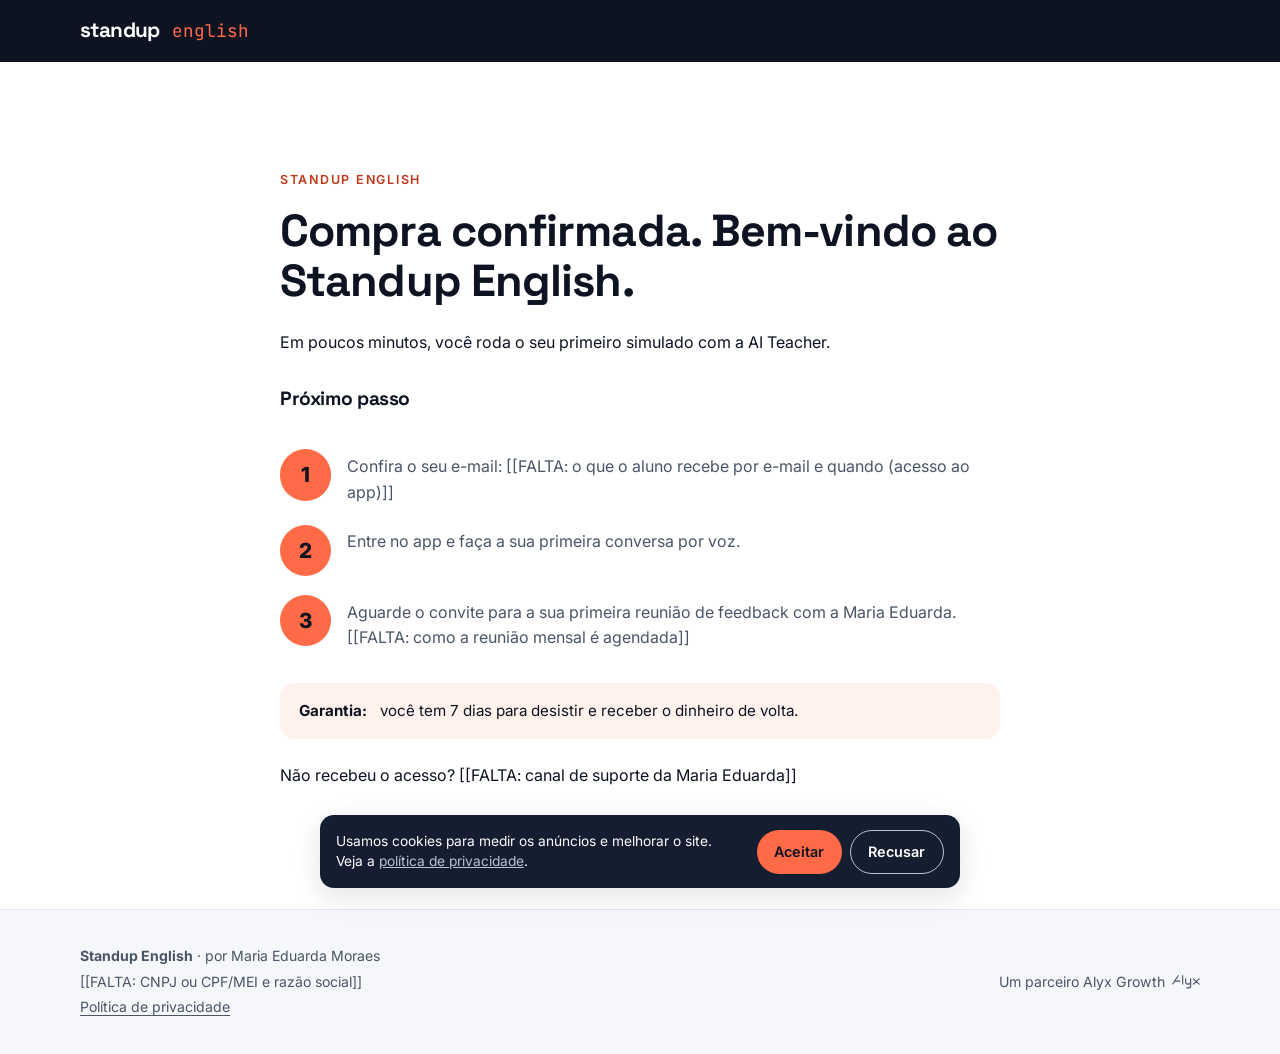
==== obrigado.html @ 144a67e0 "Standup English: prévia da página de vendas" ====
<!DOCTYPE html>
<html lang="pt-BR">
<head><meta name="robots" content="noindex,nofollow">
<meta charset="utf-8">
<meta name="viewport" content="width=device-width,initial-scale=1">
<title>Compra confirmada | Standup English</title>
<meta name="description" content="Obrigado por comprar o Standup English, o programa de inglês para tech da Maria Eduarda Moraes. Veja aqui o próximo passo para começar a falar inglês hoje mesmo.">
<link rel="canonical" href="https://standupenglish.com.br/obrigado.html">
<meta name="robots" content="noindex,follow">
<meta property="og:type" content="website">
<meta property="og:locale" content="pt_BR">
<meta property="og:site_name" content="Standup English">
<meta property="og:title" content="Compra confirmada | Standup English">
<meta property="og:description" content="Obrigado por comprar o Standup English, o programa de inglês para tech da Maria Eduarda Moraes. Veja aqui o próximo passo para começar a falar inglês hoje mesmo.">
<meta property="og:url" content="https://standupenglish.com.br/obrigado.html">
<meta property="og:image" content="https://standupenglish.com.br/img/og.jpg">
<meta property="og:image:width" content="1200">
<meta property="og:image:height" content="630">
<meta property="og:image:alt" content="Standup English, programa de inglês para tech da Maria Eduarda Moraes.">
<meta name="twitter:card" content="summary_large_image">
<meta name="twitter:title" content="Compra confirmada | Standup English">
<meta name="twitter:description" content="Obrigado por comprar o Standup English, o programa de inglês para tech da Maria Eduarda Moraes. Veja aqui o próximo passo para começar a falar inglês hoje mesmo.">
<meta name="twitter:image" content="https://standupenglish.com.br/img/og.jpg">
<link rel="preconnect" href="https://fonts.googleapis.com">
<link rel="preconnect" href="https://fonts.gstatic.com" crossorigin>
<link rel="stylesheet" href="https://fonts.googleapis.com/css2?family=Space+Grotesk:wght@500;700&family=Inter:wght@400;600&family=JetBrains+Mono:wght@500&display=swap">
<!-- RASTREAMENTO
Pixel do Meta (comentado). Para ativar: troque [[FALTA: ID do pixel]] pelo ID e remova este comentario.
Roda so depois do consentimento (site.js chama gbPixel). Eventos: PageView, InitiateCheckout (clique em Comprar), Contact (WhatsApp), Purchase (obrigado.html).
<script>
function gbPixel(){
!function(f,b,e,v,n,t,s){if(f.fbq)return;n=f.fbq=function(){n.callMethod?n.callMethod.apply(n,arguments):n.queue.push(arguments)};if(!f._fbq)f._fbq=n;n.push=n;n.loaded=!0;n.version='2.0';n.queue=[];t=b.createElement(e);t.async=!0;t.src=v;s=b.getElementsByTagName(e)[0];s.parentNode.insertBefore(t,s)}(window,document,'script','https://connect.facebook.net/en_US/fbevents.js');
fbq('init','[[FALTA: ID do pixel]]');fbq('track','PageView');
}
</script>
-->
<link rel="icon" href="img/icone.svg" type="image/svg+xml">
<link rel="stylesheet" href="tokens.css">
<link rel="stylesheet" href="styles.css">
<link rel="stylesheet" href="standup.css">
</head>
<body data-pagina="obrigado">
<header class="topo">
<div class="wrap">
<a href="index.html" aria-label="Standup English, início"><span class="logo-se"><b>standup</b><i>english</i></span></a>

</div>
</header>
<main>
<section class="sobre-clara">
<div class="wrap texto">
<span class="eyebrow">Standup English</span>
<h1>Compra confirmada. Bem-vindo ao Standup English.</h1>
<p>Em poucos minutos, você roda o seu primeiro simulado com a AI Teacher.</p>
<h2>Próximo passo</h2>
<ol class="passos">
<li><div><p>Confira o seu e-mail: [[FALTA: o que o aluno recebe por e-mail e quando (acesso ao app)]]</p></div></li>
<li><div><p>Entre no app e faça a sua primeira conversa por voz.</p></div></li>
<li><div><p>Aguarde o convite para a sua primeira reunião de feedback com a Maria Eduarda. [[FALTA: como a reunião mensal é agendada]]</p></div></li>
</ol>
<p class="garantia" style="margin-top:2rem"><strong>Garantia:</strong> você tem 7 dias para desistir e receber o dinheiro de volta.</p>
<p style="margin-top:1.5rem">Não recebeu o acesso? [[FALTA: canal de suporte da Maria Eduarda]]</p>
</div>
</section>
</main>
<footer class="rodape">
<div class="wrap">
<div>
<p><strong>Standup English</strong> · por Maria Eduarda Moraes</p>
<p>[[FALTA: CNPJ ou CPF/MEI e razão social]]</p>
<p><a href="privacidade.html">Política de privacidade</a></p>
</div>
<span class="assinatura-alyx" style="display:inline-flex;align-items:center;gap:.45em;color:var(--cor-texto-suave);white-space:nowrap;font-size:.88rem">Um parceiro Alyx Growth <svg viewBox="0 0 580 285" fill="none" stroke="currentColor" stroke-width="23" stroke-linecap="round" stroke-linejoin="round" role="img" aria-label="Alyx" style="height:1.15em;width:auto"><path d="M14 183 126 14M52 126h108M217 14v171M278 80v55a50.5 50.5 0 0 0 101 0V80M379 135v87a40 40 0 0 1-40 40h-38M436 80l118 105M554 80 436 185"/></svg></span>
</div>
</footer>
<script src="site.js" defer></script>
</body>
</html>
---- tokens.css ----
/* Identidade Standup English (PROPOSTA, Pedro valida) · produto da Maria Eduarda Moraes · 2026-10-21 */
:root{
  --cor-primaria:#0D1321; --cor-destaque:#FF6B47; --cor-texto:#0D1321; --cor-texto-suave:#4A5568;
  --cor-fundo:#FFFFFF; --cor-fundo-alt:#F5F7FA; --cor-escura:#151D30; --cor-sobre-escura:#FFFFFF; --cor-linha:#E2E6EE;
  --cor-whatsapp:#25D366;
  /* apoio */
  --cor-acento:#2EC4B6;
  /* nomes herdados do modelo de site (mesma função, outra cor) */
  --cor-lavanda:#B9C3D6; --cor-azul-medio:#2A3550;
  --cor-destaque-texto:#C2381A; --cor-fundo-dourado:#FFF1EC;
  --fonte-titulo:"Space Grotesk", system-ui, sans-serif; --fonte-texto:"Inter", system-ui, sans-serif; --fonte-mono:"JetBrains Mono", ui-monospace, monospace;
  --raio:14px; --sombra:0 8px 28px rgba(13,19,33,.12);
}
---- styles.css ----
*,*::before,*::after{box-sizing:border-box}
html{scroll-behavior:smooth;-webkit-text-size-adjust:100%}
body{margin:0;font-family:var(--fonte-texto);color:var(--cor-texto);background:var(--cor-fundo);line-height:1.6;font-size:1rem;overflow-x:hidden}
img{max-width:100%;height:auto;display:block}
h1,h2,h3{font-family:var(--fonte-titulo);line-height:1.12;margin:0;letter-spacing:-.02em}
h2{font-size:clamp(1.65rem,5.6vw,2.6rem);font-weight:700;max-width:22ch}
h3{font-size:1.1rem;font-weight:600}
p{margin:0 0 1em}
a{color:inherit}
:focus-visible{outline:3px solid var(--cor-destaque);outline-offset:3px;border-radius:4px}
.sobre-clara :focus-visible{outline-color:var(--cor-primaria)}
.wrap{width:min(1120px,100% - 2.5rem);margin-inline:auto}
section{padding:clamp(3.5rem,9vw,6.5rem) 0}
.eyebrow{display:inline-block;font-size:.78rem;font-weight:600;letter-spacing:.14em;text-transform:uppercase;color:var(--cor-destaque-texto);margin-bottom:1rem}
.escura .eyebrow,.hero .eyebrow{color:var(--cor-destaque)}
.escura{background:var(--cor-primaria);color:var(--cor-sobre-escura)}
.alt{background:var(--cor-fundo-alt)}
.dourada{background:var(--cor-fundo-dourado)}

/* botoes */
.btn{display:inline-flex;align-items:center;justify-content:center;gap:.6rem;min-height:56px;padding:.9rem 2rem;border-radius:999px;background:var(--cor-destaque);color:var(--cor-primaria);font-weight:700;font-size:1.05rem;text-decoration:none;box-shadow:0 8px 28px color-mix(in srgb,var(--cor-destaque) 35%,transparent);transition:transform .2s,box-shadow .2s}
.btn:hover{transform:translateY(-2px);box-shadow:0 12px 34px color-mix(in srgb,var(--cor-destaque) 50%,transparent)}
.btn svg{width:20px;height:20px;transition:transform .2s}.btn:hover svg{transform:translateX(4px)}
.micro{font-size:.88rem;margin:.9rem 0 0;color:var(--cor-lavanda)}
.sobre-clara .micro{color:var(--cor-texto-suave)}
.apoio{font-size:.92rem;margin-top:.5rem}
.apoio a{color:inherit;font-weight:600;text-underline-offset:3px}
.escura .apoio a,.hero .apoio a{color:var(--cor-lavanda)}

/* header */
.topo{background:var(--cor-primaria);padding:.9rem 0}
.topo .wrap{display:flex;align-items:center;justify-content:space-between;gap:1rem}
.topo img{width:170px;height:auto}
.topo .btn{min-height:44px;padding:.4rem 1.2rem;font-size:.9rem;box-shadow:none}

/* hero */
.hero{background:var(--cor-primaria);color:var(--cor-sobre-escura);padding:2rem 0 0;position:relative;overflow:hidden}
.hero::before{content:"";position:absolute;width:620px;height:620px;right:-220px;top:-120px;border-radius:50%;background:radial-gradient(circle,color-mix(in srgb,var(--cor-destaque) 32%,transparent),transparent 68%);pointer-events:none}
.hero .wrap{position:relative;display:grid;gap:1.5rem}
.hero h1{font-size:clamp(2.1rem,9vw,3.9rem);font-weight:800;max-width:15ch}
.hero h1 em{font-style:normal;color:var(--cor-destaque)}
.sub{font-size:1.08rem;color:var(--cor-lavanda);max-width:46ch;margin:1.1rem 0 1.6rem}
.provas{list-style:none;margin:2rem 0 0;padding:0;display:grid;gap:.7rem}
.provas li{display:flex;gap:.7rem;align-items:flex-start;font-size:.95rem}
.provas svg{flex:none;width:20px;height:20px;margin-top:.2rem;color:var(--cor-destaque)}
.cred{font-size:.82rem;color:var(--cor-lavanda);margin:1.4rem 0 0;border-top:1px solid color-mix(in srgb,var(--cor-lavanda) 25%,transparent);padding-top:1rem}
.fone{justify-self:center;width:min(260px,70vw);margin-top:.5rem;position:relative;transform:rotate(3deg);filter:drop-shadow(0 -10px 50px color-mix(in srgb,var(--cor-destaque) 35%,transparent))}
.hero .fone{height:300px;overflow:hidden;margin-top:1rem}

/* dor */
.dor{display:grid;gap:2.5rem}
.aspas{list-style:none;margin:1.5rem 0;padding:0;display:grid;gap:.8rem}
.aspas li{padding:1rem 1.2rem;border-left:4px solid var(--cor-destaque);background:var(--cor-fundo);border-radius:0 var(--raio) var(--raio) 0;font-weight:500;box-shadow:var(--sombra)}
.fecho{font-weight:700;font-size:1.2rem}

/* virada */
.virada .destaque{font-size:clamp(1.35rem,4.4vw,2rem);font-weight:700;line-height:1.25;color:var(--cor-destaque);border-top:2px solid var(--cor-destaque);padding-top:1.4rem;margin-top:2rem;max-width:26ch}
.virada p{color:var(--cor-lavanda);max-width:56ch}

/* cards */
.cards{display:grid;gap:1rem;margin-top:2.5rem;counter-reset:c}
.card{background:var(--cor-fundo);border:1px solid var(--cor-linha);border-radius:var(--raio);padding:1.6rem;position:relative;counter-increment:c}
.card::before{content:counter(c,decimal-leading-zero);display:block;font-weight:800;font-size:2rem;color:var(--cor-destaque);line-height:1;margin-bottom:.8rem}
.card p{margin:.5rem 0 0;color:var(--cor-texto-suave);font-size:.96rem}
.extras{display:grid;gap:1rem;margin-top:1.5rem}
.extras div{padding:1.2rem 1.4rem;border-radius:var(--raio);background:var(--cor-primaria);color:var(--cor-sobre-escura);font-size:.95rem}
.extras strong{color:var(--cor-destaque);display:block}

/* telas */
.telas{display:flex;gap:1.2rem;overflow-x:auto;scroll-snap-type:x mandatory;padding:2rem 1.25rem 1.5rem;margin:0 -1.25rem;scrollbar-width:thin}
.tela{flex:0 0 min(240px,68vw);scroll-snap-align:center;margin:0}
.tela img{width:100%;border-radius:26px;box-shadow:var(--sombra)}
.tela figcaption{font-size:.9rem;margin-top:.8rem;color:var(--cor-texto-suave)}
.rotulo{font-size:.82rem;color:var(--cor-texto-suave)}

/* passos */
.passos{list-style:none;padding:0;margin:2.5rem 0 0;display:grid;gap:1.2rem;counter-reset:p}
.passos li{counter-increment:p;display:grid;grid-template-columns:3.2rem 1fr;gap:1rem;align-items:start}
.passos li::before{content:counter(p);display:grid;place-items:center;width:3.2rem;height:3.2rem;border-radius:50%;background:var(--cor-destaque);color:var(--cor-primaria);font-weight:800;font-size:1.3rem}
.passos p{margin:.3rem 0 0;color:var(--cor-texto-suave)}

/* programa */
.nums{display:grid;grid-template-columns:1fr 1fr;gap:1rem;margin-top:2rem}
.nums div{border-top:3px solid var(--cor-destaque);padding-top:.8rem}
.nums b{display:block;font-size:clamp(2.4rem,9vw,4rem);font-weight:800;line-height:1;color:var(--cor-destaque)}
.nums span{font-size:.95rem;color:var(--cor-lavanda)}
.escura p{color:var(--cor-lavanda);max-width:56ch}

/* escola */
.escola{display:grid;gap:2rem}
.escola ul{padding-left:1.2rem}
.escola li{margin:.4rem 0}
.escola .selo{width:min(260px,100%);border-radius:var(--raio);background:var(--cor-fundo);padding:1rem;border:1px solid var(--cor-linha)}

/* preco */
.preco{background:var(--cor-fundo);border:2px solid var(--cor-destaque);border-radius:calc(var(--raio) * 2);padding:clamp(1.6rem,5vw,3rem);box-shadow:var(--sombra);margin-top:2rem;display:grid;gap:1.6rem}
.valor{font-size:clamp(2.4rem,10vw,4rem);font-weight:800;line-height:1;margin:0}
.valor small{display:block;font-size:1rem;font-weight:500;color:var(--cor-texto-suave);margin-top:.6rem}
.preco ul{list-style:none;padding:0;margin:0;display:grid;gap:.6rem}
.preco li{display:flex;gap:.6rem}
.preco li svg{flex:none;width:20px;height:20px;margin-top:.25rem;color:var(--cor-destaque-texto)}
.garantia{background:var(--cor-fundo-dourado);padding:1rem 1.2rem;border-radius:var(--raio);font-size:.95rem;margin:0}

/* faq */
.faq{margin-top:2rem;max-width:800px}
details{border-bottom:1px solid var(--cor-linha)}
summary{cursor:pointer;list-style:none;padding:1.2rem 2.5rem 1.2rem 0;font-weight:600;position:relative}
summary::-webkit-details-marker{display:none}
summary::after{content:"+";position:absolute;right:.3rem;top:50%;translate:0 -50%;font-size:1.6rem;color:var(--cor-destaque-texto);transition:rotate .2s}
details[open] summary::after{rotate:45deg}
details p{color:var(--cor-texto-suave);padding-bottom:1.2rem;margin:0}

/* final */
.final{text-align:center}
.final h2{margin-inline:auto;max-width:18ch}
.final p{margin-inline:auto}
.final .assin{font-weight:700;color:var(--cor-destaque);margin-top:2.5rem;font-size:1.1rem}

/* rodape */
.rodape{background:var(--cor-fundo-alt);padding:2rem 0 6rem;font-size:.88rem;color:var(--cor-texto-suave);border-top:1px solid var(--cor-linha)}
.rodape .wrap{display:flex;flex-wrap:wrap;gap:1rem 2rem;justify-content:space-between;align-items:center}
.rodape p{margin:.2rem 0}
.rodape a{text-underline-offset:3px}
.assinatura-alyx svg{height:14px!important}

/* whatsapp flutuante */
.wpp{position:fixed;right:1rem;bottom:1rem;z-index:20;width:58px;height:58px;border-radius:50%;background:var(--cor-whatsapp);color:var(--cor-primaria);display:grid;place-items:center;box-shadow:var(--sombra)}
.wpp svg{width:30px;height:30px}

/* paginas simples */
.texto{max-width:720px}
.texto h1{font-size:clamp(1.9rem,6vw,2.8rem);font-weight:800;margin-bottom:1.5rem}
.texto h2{font-size:1.2rem;margin:2rem 0 .5rem;max-width:none}

@media(min-width:760px){
  .hero{padding-top:3rem}
  .hero .wrap{grid-template-columns:1.15fr .85fr;align-items:center;gap:3rem}
  .hero .fone{height:auto;width:300px;margin:0 0 -4rem;justify-self:center}
  .hero{padding-bottom:4rem}
  .cards{grid-template-columns:repeat(3,1fr)}
  .extras{grid-template-columns:repeat(3,1fr)}
  .dor,.escola{grid-template-columns:1fr 1fr;align-items:center;gap:4rem}
  .nums{grid-template-columns:repeat(4,1fr)}
  .telas{justify-content:center;overflow:visible;flex-wrap:nowrap;margin:0;padding:2.5rem 0 1rem}
  .tela{flex:1 1 0}
  .tela:nth-child(even){translate:0 1.5rem}
  .preco{grid-template-columns:1fr 1fr;align-items:center}
  .wpp{display:none}
  .rodape{padding-bottom:2rem}
}
@media(prefers-reduced-motion:reduce){*{transition:none!important;scroll-behavior:auto!important}.btn:hover{transform:none}}

/* Consentimento (LGPD) */
.consent{position:fixed;left:.75rem;right:.75rem;bottom:.75rem;z-index:30;background:var(--cor-escura);color:var(--cor-sobre-escura);border-radius:var(--raio);padding:.9rem 1rem;box-shadow:var(--sombra);display:flex;flex-wrap:wrap;gap:.7rem 1rem;align-items:center;justify-content:space-between;font-size:.86rem;line-height:1.45;max-width:640px;margin:0 auto}
.consent p{margin:0;flex:1 1 220px}.consent a{color:var(--cor-lavanda)}
.consent div{display:flex;gap:.5rem}
.consent button{min-height:44px;padding:.4rem 1.1rem;border-radius:999px;border:0;font:600 .9rem var(--fonte-texto);background:var(--cor-destaque);color:var(--cor-primaria);cursor:pointer}
.consent button.sec{background:transparent;color:var(--cor-sobre-escura);border:1px solid var(--cor-lavanda)}

/* Destaques logo abaixo do hero */
.destaques{padding:clamp(2.5rem,7vw,4rem) 0;background:var(--cor-fundo)}
.vh{position:absolute;width:1px;height:1px;overflow:hidden;clip:rect(0 0 0 0);white-space:nowrap}
.dest-grade{display:grid;gap:1rem}
.dest{background:var(--cor-fundo);border:1px solid var(--cor-linha);border-radius:var(--raio);padding:1.6rem;box-shadow:var(--sombra);transition:transform .2s}
.dest:hover{transform:translateY(-3px)}
.dest-ic{position:relative;display:grid;place-items:center;width:3.5rem;height:3.5rem;border-radius:16px;background:var(--cor-primaria);color:var(--cor-destaque);margin-bottom:1rem}
.dest-ic svg{width:1.8rem;height:1.8rem}
.dest-ic b{position:absolute;right:-.55rem;top:-.55rem;background:var(--cor-destaque);color:var(--cor-primaria);font-size:.68rem;font-weight:700;border-radius:99px;padding:.15rem .45rem;line-height:1.2}
.dest h3{font-size:1.15rem;margin:0;color:var(--cor-texto)}
.dest p{margin:.45rem 0 0;color:var(--cor-texto-suave);font-size:.96rem}
@media(min-width:760px){.dest-grade{grid-template-columns:repeat(3,1fr);gap:1.5rem}}
@media(prefers-reduced-motion:reduce){.dest:hover{transform:none}}
/* virada com foto */
.virada-grade{display:grid;gap:2.5rem;align-items:center}
.virada-foto{margin:0;border-radius:var(--raio);overflow:hidden;box-shadow:0 0 0 2px var(--cor-destaque),var(--sombra)}
.virada-foto img{display:block;width:100%;height:auto;aspect-ratio:900/680;object-fit:cover}
@media(min-width:760px){.virada-grade{grid-template-columns:1.05fr .95fr;gap:3.5rem}}
/* Sam, a AI Teacher: hero */
.sam-hero{position:relative;margin:1rem auto 2.5rem;width:min(300px,72vw);justify-self:center}
.sam-hero img{display:block;width:100%;height:auto;aspect-ratio:640/848;border-radius:28px;border:3px solid var(--cor-destaque);box-shadow:0 20px 60px color-mix(in srgb,var(--cor-destaque) 30%,transparent)}
.tag-ai{position:absolute;top:1rem;left:1rem;display:inline-flex;align-items:center;gap:.35rem;background:var(--cor-destaque);color:var(--cor-primaria);font-weight:700;font-size:.82rem;letter-spacing:.02em;padding:.35rem .75rem;border-radius:99px;box-shadow:var(--sombra)}
.tag-ai svg{width:1rem;height:1rem}
.bolha{position:absolute;left:-1rem;bottom:1.2rem;max-width:15rem;background:var(--cor-fundo);color:var(--cor-texto);font-size:.9rem;line-height:1.35;padding:.8rem 1rem;border-radius:18px 18px 18px 4px;box-shadow:var(--sombra)}
.bolha b{display:block;color:var(--cor-primaria)}
/* Sam: seção */
.sam-grade{display:grid;gap:2.5rem;align-items:center}
.sam-foto{position:relative;margin:0 auto;width:min(360px,80vw)}
.sam-foto img{display:block;width:100%;height:auto;aspect-ratio:640/848;border-radius:28px;border:3px solid var(--cor-destaque)}
.sam p{color:var(--cor-lavanda);max-width:52ch}
.sam-lista{list-style:none;padding:0;margin:1.5rem 0 2rem;display:grid;gap:.7rem}
.sam-lista li{display:flex;gap:.6rem;align-items:flex-start;color:var(--cor-sobre-escura)}
.sam-lista svg{flex:none;width:1.3rem;height:1.3rem;color:var(--cor-destaque);margin-top:.15rem}
/* Como funciona: trilha horizontal */
.trilha{list-style:none;padding:0;margin:2.5rem 0 0;display:grid;gap:.6rem}
.trilha li{background:var(--cor-fundo);border:1px solid var(--cor-linha);border-radius:var(--raio);padding:1.4rem;box-shadow:var(--sombra)}
.trilha .num{display:grid;place-items:center;width:2.8rem;height:2.8rem;border-radius:50%;background:var(--cor-destaque);color:var(--cor-primaria);font-weight:800;font-size:1.2rem;margin-bottom:.8rem}
.trilha h3{font-size:1.1rem;margin:0}
.trilha p{margin:.4rem 0 0;color:var(--cor-texto-suave);font-size:.94rem}
.seta{display:grid;place-items:center;color:var(--cor-destaque)}
.seta svg{width:1.8rem;height:1.8rem;transform:rotate(90deg)}
/* Escola: números e logo maior */
.numeros{display:flex;flex-wrap:wrap;gap:1rem;margin-top:1.4rem}
.numeros div{background:var(--cor-primaria);color:var(--cor-sobre-escura);border-radius:var(--raio);padding:1rem 1.3rem;min-width:10rem}
.numeros b{display:block;font-size:clamp(1.7rem,5vw,2.3rem);font-weight:800;color:var(--cor-destaque);line-height:1.1}
.numeros span{font-size:.9rem;color:var(--cor-lavanda)}
.escola .selo{width:min(520px,100%);height:auto;padding:2.5rem 2rem;justify-self:center}
@media(min-width:760px){
  .hero .sam-hero{width:360px;margin:0 0 -3rem}
  .bolha{left:-3rem}
  .sam-grade{grid-template-columns:.9fr 1.1fr;gap:4rem}
  .trilha{grid-template-columns:1fr auto 1fr auto 1fr auto 1fr;gap:.8rem;align-items:stretch}
  .seta svg{transform:none}
}
/* garantia com escudo */
.garantia{display:flex;align-items:center;gap:.8rem}
.garantia .escudo{flex:none;display:grid;place-items:center;width:2.8rem;height:2.8rem;border-radius:50%;background:var(--cor-destaque);color:var(--cor-primaria)}
.garantia .escudo svg{width:1.5rem;height:1.5rem}
---- standup.css ----
/* Standup English: ajustes da marca sobre o modelo de site (Golden Bear) */
h1,h2,h3,.valor{font-family:var(--fonte-titulo);letter-spacing:-.02em}
body{font-family:var(--fonte-texto)}
code{font-family:var(--fonte-mono);font-size:.92em}
.hero .eyebrow code{color:var(--cor-acento);font-size:1em}
.hero h1{font-weight:700}
/* logo */
.logo-se{display:inline-flex;align-items:center;gap:.55rem;color:var(--cor-sobre-escura);text-decoration:none}
.logo-se svg{width:38px;height:38px}
.logo-se b{font-family:var(--fonte-titulo);font-weight:700;font-size:1.3rem;letter-spacing:-.03em}
.logo-se i{font-style:normal;font-family:var(--fonte-mono);color:var(--cor-destaque);font-size:1.1rem;margin-left:.25rem}
.sobre-clara .logo-se,.rodape .logo-se{color:var(--cor-texto)}
/* hero: celular com tag e balão */
.fone-hero{position:relative;margin:1rem auto 2.5rem;width:min(270px,68vw);justify-self:center}
.fone-hero img{display:block;width:100%;height:auto;aspect-ratio:480/1007;filter:drop-shadow(0 20px 50px color-mix(in srgb,var(--cor-destaque) 30%,transparent))}
.tag-ai{position:absolute;top:1.2rem;left:-1rem;display:inline-flex;align-items:center;gap:.35rem;background:var(--cor-acento);color:var(--cor-primaria);font-weight:700;font-size:.82rem;padding:.35rem .75rem;border-radius:99px;box-shadow:var(--sombra)}
.tag-ai svg{width:1rem;height:1rem}
.fone-hero .bolha{position:absolute;right:-1.5rem;bottom:3rem;background:var(--cor-primaria);color:var(--cor-acento);border:1px solid var(--cor-acento);padding:.7rem .9rem;border-radius:12px;box-shadow:var(--sombra);font-size:.85rem;max-width:15rem}
.fone-hero .bolha code{font-size:1em}
/* simulados: terminal */
.terminal{margin-top:2rem;background:#0A0F1A;border:1px solid var(--cor-azul-medio);border-radius:var(--raio);overflow:hidden;max-width:820px;box-shadow:var(--sombra)}
.term-barra{display:flex;align-items:center;gap:.4rem;padding:.7rem 1rem;background:var(--cor-escura);border-bottom:1px solid var(--cor-azul-medio)}
.term-barra i{width:.7rem;height:.7rem;border-radius:50%;background:var(--cor-destaque)}
.term-barra i:nth-child(2){background:#FFC145}.term-barra i:nth-child(3){background:var(--cor-acento)}
.term-barra span{margin-left:.6rem;font-family:var(--fonte-mono);font-size:.8rem;color:var(--cor-lavanda)}
.term-item{padding:1rem 1.2rem;border-bottom:1px dashed var(--cor-azul-medio)}
.term-item:last-child{border-bottom:0}
.term-item code{color:var(--cor-acento);display:block;overflow-wrap:anywhere}
.term-item p{margin:.35rem 0 0;color:var(--cor-sobre-escura)}
.sim p{color:var(--cor-lavanda)}
/* professora */
.foto-prof{display:grid;place-items:center;min-height:240px;background:var(--cor-fundo);color:var(--cor-texto-suave);text-align:center;font-family:var(--fonte-mono);font-size:.9rem}
.assin code{color:var(--cor-acento)}
@media(min-width:760px){.hero .fone-hero{width:300px;margin:0 0 -3rem}.fone-hero .bolha{right:-3rem}}
.topo .btn{white-space:nowrap;padding:.6rem 1rem;font-size:.9rem}
@media(max-width:380px){.logo-se b{font-size:1.1rem}.logo-se i{font-size:.95rem}}
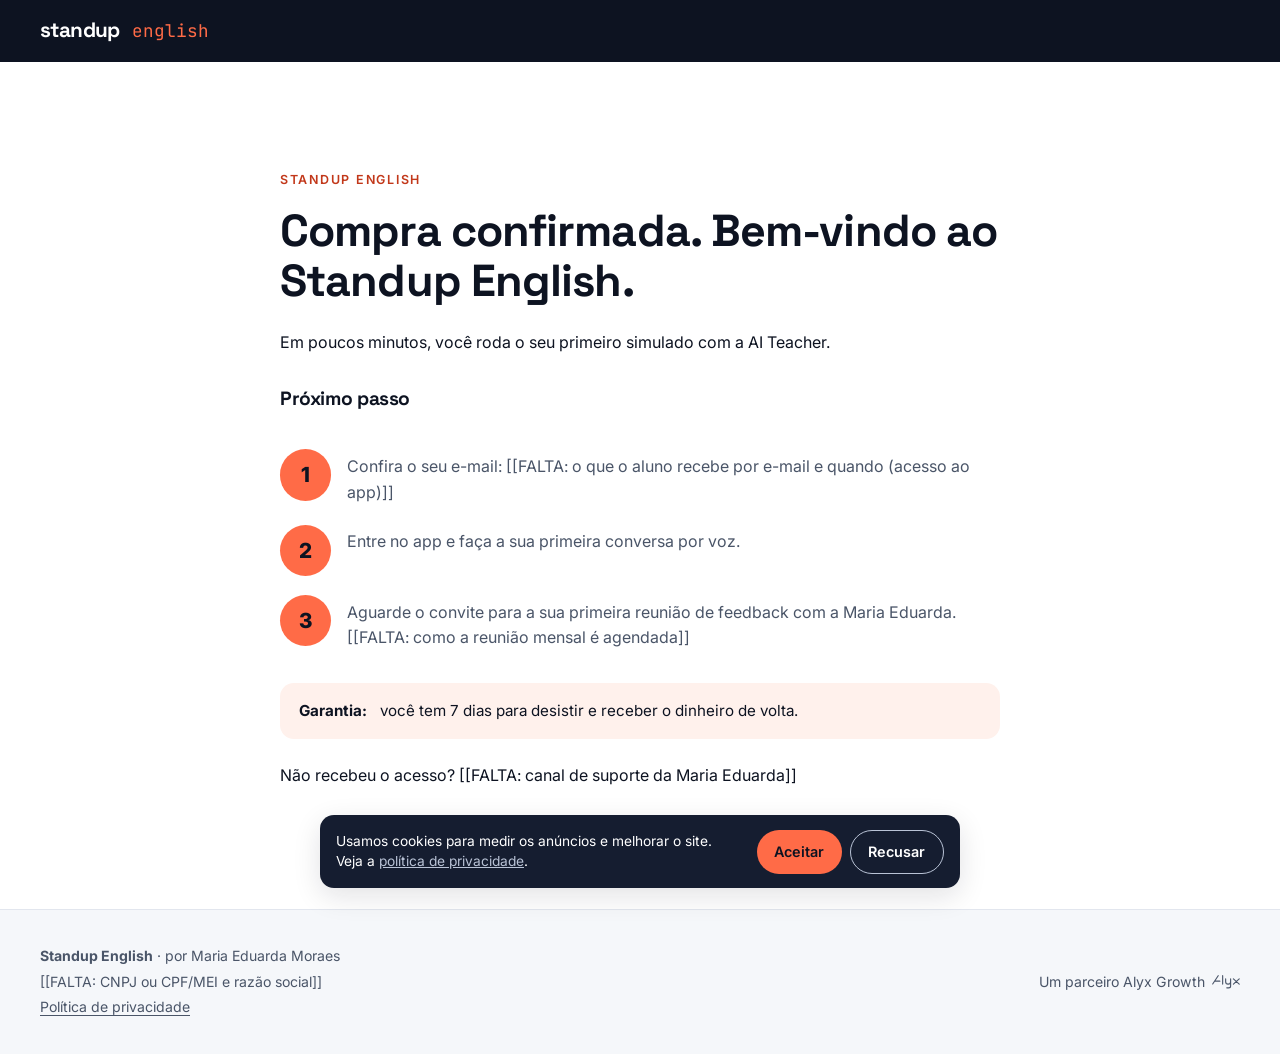
==== commit a7599a90: "Layout mais largo" ====
--- a/obrigado.html
+++ b/obrigado.html
@@ -1,6 +1,6 @@
 <!DOCTYPE html>
 <html lang="pt-BR">
-<head><meta name="robots" content="noindex,nofollow">
+<head>
 <meta charset="utf-8">
 <meta name="viewport" content="width=device-width,initial-scale=1">
 <title>Compra confirmada | Standup English</title>
--- a/standup.css
+++ b/standup.css
@@ -29,8 +29,80 @@
 .term-item p{margin:.35rem 0 0;color:var(--cor-sobre-escura)}
 .sim p{color:var(--cor-lavanda)}
 /* professora */
-.foto-prof{display:grid;place-items:center;min-height:240px;background:var(--cor-fundo);color:var(--cor-texto-suave);text-align:center;font-family:var(--fonte-mono);font-size:.9rem}
+.foto-prof{position:relative;margin:0 auto;width:min(380px,100%)}
+.foto-prof img{display:block;width:100%;height:auto;aspect-ratio:1;object-fit:cover;border-radius:24px;border:3px solid var(--cor-destaque);box-shadow:var(--sombra)}
+.foto-prof figcaption{position:absolute;left:1rem;right:1rem;bottom:-1.4rem;background:var(--cor-primaria);color:var(--cor-sobre-escura);border-radius:14px;padding:.8rem 1rem;box-shadow:var(--sombra)}
+.foto-prof figcaption b{display:block;font-family:var(--fonte-titulo)}
+.foto-prof figcaption span{font-size:.85rem;color:var(--cor-lavanda)}
 .assin code{color:var(--cor-acento)}
 @media(min-width:760px){.hero .fone-hero{width:300px;margin:0 0 -3rem}.fone-hero .bolha{right:-3rem}}
 .topo .btn{white-space:nowrap;padding:.6rem 1rem;font-size:.9rem}
 @media(max-width:380px){.logo-se b{font-size:1.1rem}.logo-se i{font-size:.95rem}}
+/* AI Teacher: hero e seção */
+.ai-hero{position:relative;margin:1rem auto 2.5rem;width:min(290px,72vw);justify-self:center}
+.ai-hero img,.ai-foto img{display:block;width:100%;height:auto;aspect-ratio:640/849;border-radius:28px;border:3px solid var(--cor-destaque);box-shadow:0 20px 60px color-mix(in srgb,var(--cor-destaque) 28%,transparent)}
+.ai-hero .tag-ai{left:1rem;top:1rem}
+.ai-hero .bolha{position:absolute;left:-1rem;bottom:1.4rem;max-width:16rem;background:var(--cor-fundo);color:var(--cor-texto);padding:.8rem 1rem;border-radius:18px 18px 18px 4px;box-shadow:var(--sombra);font-size:.9rem;line-height:1.35}
+.ai-hero .bolha b{display:block;font-family:var(--fonte-titulo)}
+.ai-hero .bolha code{color:var(--cor-destaque-texto);font-size:.85em}
+.ai-grade{display:grid;gap:2.5rem;align-items:center}
+.ai-foto{position:relative;margin:0 auto;width:min(360px,80vw)}
+.ai-foto .tag-ai{left:1rem;top:1rem}
+.ai p{color:var(--cor-lavanda);max-width:56ch}
+.ai-lista{list-style:none;padding:0;margin:1.5rem 0 0;display:grid;gap:.7rem}
+.ai-lista li{display:flex;gap:.6rem;align-items:flex-start;color:var(--cor-sobre-escura)}
+.ai-lista svg{flex:none;width:1.25rem;height:1.25rem;color:var(--cor-acento);margin-top:.15rem}
+.ai-extras{display:grid;gap:.8rem;margin-top:1.6rem}
+.ai-extras div{border:1px solid var(--cor-azul-medio);border-radius:var(--raio);padding:.9rem 1rem;color:var(--cor-lavanda);font-size:.92rem}
+.ai-extras strong{color:var(--cor-sobre-escura)}
+@media(min-width:760px){.hero .ai-hero{width:340px;margin:0 0 -3rem}.ai-hero .bolha{left:-3rem}.ai-grade{grid-template-columns:.85fr 1.15fr;gap:4rem}.ai-lista{grid-template-columns:1fr 1fr}.ai-extras{grid-template-columns:1fr 1fr}}
+/* dores logo depois do hero */
+.dores{background:var(--cor-fundo-alt)}
+.dores h2{max-width:22ch}
+.dores .dest-grade{margin-top:2rem}
+.dores .dest-ic{background:var(--cor-destaque);color:var(--cor-primaria)}
+.dores .fecho{margin-top:2rem;font-family:var(--fonte-titulo);font-weight:700;font-size:1.25rem;color:var(--cor-texto)}
+.destaques h2#dest{margin-bottom:2rem}
+/* pagamento */
+.pagto{margin-top:1rem}
+.pagto .micro{display:flex;align-items:center;gap:.4rem;margin:0}
+.pagto .micro svg{width:1rem;height:1rem;color:var(--cor-acento)}
+.bandeiras{list-style:none;padding:0;margin:.6rem 0 0;display:flex;gap:.5rem;flex-wrap:wrap}
+.bandeiras svg{display:block;width:48px;height:30px}
+/* depoimentos (placeholders) */
+.depo-grade{display:grid;gap:1rem;margin-top:2rem}
+.depo{margin:0;background:var(--cor-fundo);border:1px solid var(--cor-linha);border-radius:var(--raio);padding:1.5rem;box-shadow:var(--sombra);display:flex;flex-direction:column;gap:1.2rem}
+.depo blockquote{margin:0;color:var(--cor-texto);font-size:1rem;line-height:1.55;position:relative;padding-top:1.6rem}
+.depo blockquote::before{content:"\201C";position:absolute;top:-.6rem;left:0;font-family:var(--fonte-titulo);font-size:3rem;color:var(--cor-destaque);line-height:1}
+.depo figcaption{display:flex;align-items:center;gap:.8rem;margin-top:auto}
+.depo-foto{flex:none;display:grid;place-items:center;width:3rem;height:3rem;border-radius:50%;background:var(--cor-fundo-alt);border:2px dashed var(--cor-linha);color:var(--cor-texto-suave)}
+.depo-foto svg{width:1.5rem;height:1.5rem}
+.depo figcaption b{display:block;font-family:var(--fonte-titulo);font-size:.95rem}
+.depo figcaption small{color:var(--cor-texto-suave);font-size:.85rem}
+@media(min-width:760px){.depo-grade{grid-template-columns:repeat(3,1fr)}}
+.preco ul.bandeiras{display:flex;flex-wrap:wrap;gap:.5rem;margin-top:.6rem}
+.preco ul.bandeiras li{display:block}
+.preco ul.bandeiras li svg{width:52px;height:32px;margin:0;color:inherit}
+/* hero: composição no modelo alyx-ai.com/language-schools */
+.hero-comp{position:relative;width:min(440px,92vw);aspect-ratio:1/1;justify-self:center;margin:1.5rem auto 2rem}
+.hero-comp .orbita{position:absolute;inset:0;border:1.5px dashed color-mix(in srgb,var(--cor-lavanda) 45%,transparent);border-radius:50%}
+.hero-comp .ponto{position:absolute;right:13%;top:12%;width:12px;height:12px;border-radius:50%;background:var(--cor-acento);box-shadow:0 0 0 6px color-mix(in srgb,var(--cor-acento) 25%,transparent)}
+.hero-comp .arco{position:absolute;left:24%;top:9%;width:48%;height:76%;object-fit:cover;object-position:50% 30%;border-radius:999px 999px 24px 24px;border:4px solid var(--cor-fundo);box-shadow:var(--sombra)}
+.hero-comp figure{position:absolute;margin:0}
+.hero-comp figcaption{position:absolute;left:50%;transform:translateX(-50%);white-space:nowrap;background:var(--cor-primaria);color:var(--cor-sobre-escura);font-size:.74rem;font-weight:600;padding:.28rem .7rem;border-radius:99px;border:1px solid var(--cor-azul-medio);box-shadow:var(--sombra)}
+.hc-ai{left:4%;top:2%;width:22%}
+.hc-ai img{display:block;width:100%;aspect-ratio:1;object-fit:cover;object-position:50% 22%;border-radius:50%;border:3px solid var(--cor-destaque);background:var(--cor-escura)}
+.hc-ai figcaption{bottom:-.9rem}
+.hc-app{right:2%;top:30%;width:26%}
+.hc-app img{display:block;width:100%;height:auto;filter:drop-shadow(0 12px 28px rgba(0,0,0,.35))}
+.hc-app figcaption{bottom:-.6rem}
+.hc-prog{left:0;bottom:6%;width:42%}
+.hc-prog img{display:block;width:100%;height:auto;border-radius:12px;box-shadow:0 12px 30px rgba(0,0,0,.3);background:#fff}
+.hc-prog figcaption{top:-.9rem}
+@media(min-width:760px){.hero .hero-comp{width:470px;margin:0}}
+/* mais largo (Pedro 21/10) */
+.wrap{width:min(1280px,100% - 2.5rem)}
+@media(min-width:1100px){.wrap{width:min(1280px,100% - 5rem)}}
+.hero h1{max-width:18ch}
+.hero .sub{max-width:58ch}
+.dores h2{max-width:28ch}
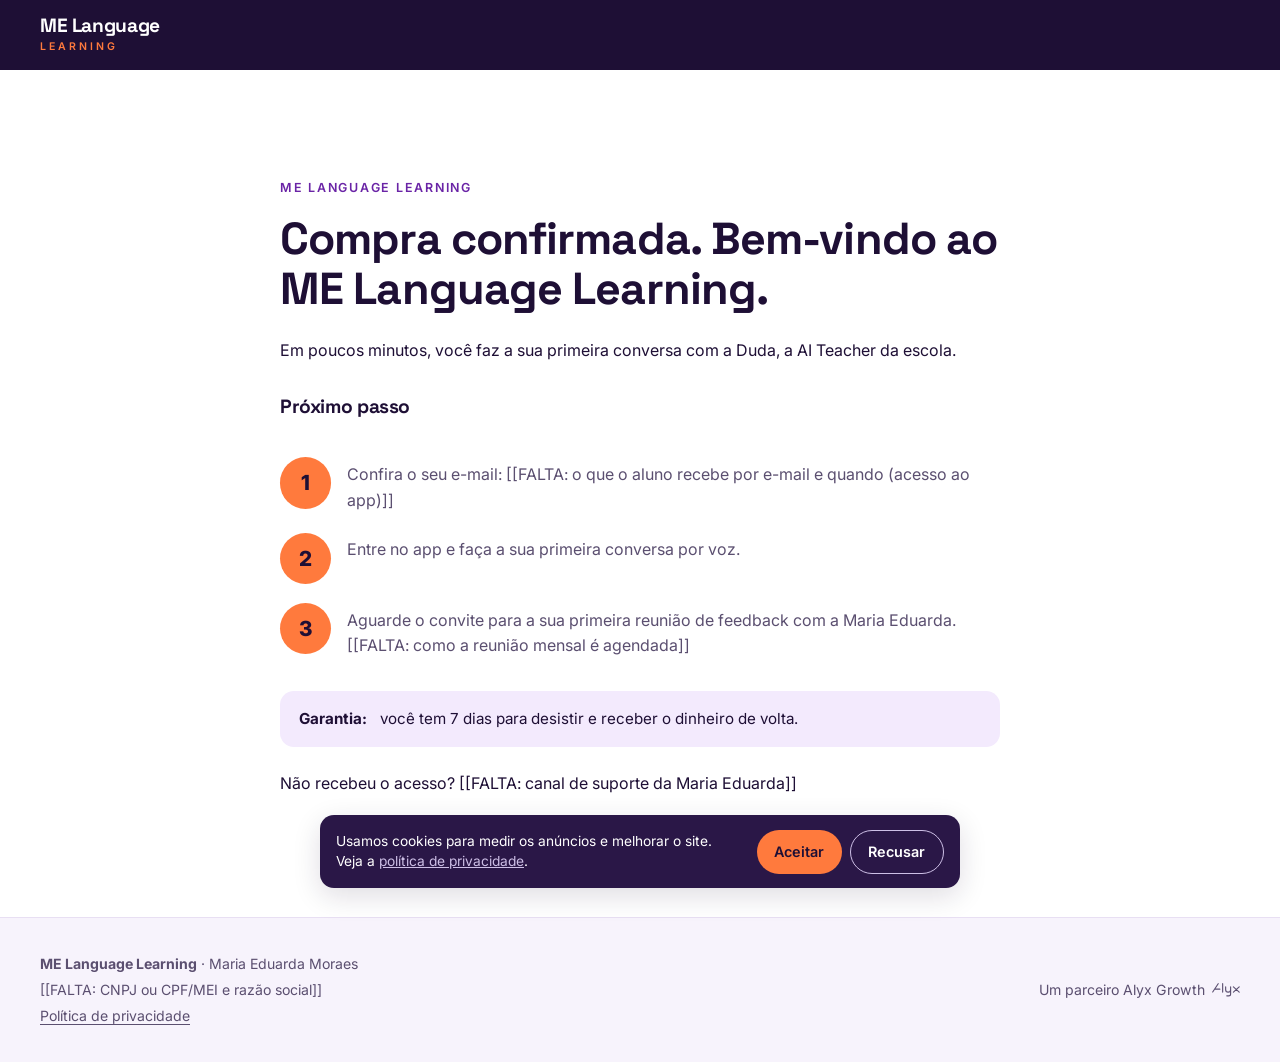
==== commit 34b38a11: "ME Language Learning: inglês do zero para adultos" ====
--- a/obrigado.html
+++ b/obrigado.html
@@ -1,26 +1,26 @@
 <!DOCTYPE html>
 <html lang="pt-BR">
-<head>
+<head><meta name="robots" content="noindex,nofollow">
 <meta charset="utf-8">
 <meta name="viewport" content="width=device-width,initial-scale=1">
-<title>Compra confirmada | Standup English</title>
-<meta name="description" content="Obrigado por comprar o Standup English, o programa de inglês para tech da Maria Eduarda Moraes. Veja aqui o próximo passo para começar a falar inglês hoje mesmo.">
-<link rel="canonical" href="https://standupenglish.com.br/obrigado.html">
+<title>Compra confirmada | ME Language Learning</title>
+<meta name="description" content="Obrigado por comprar o ME Language Learning, o programa de inglês do zero da ME Language Learning. Veja aqui o próximo passo para começar a falar inglês hoje mesmo.">
+<link rel="canonical" href="https://melanguagelearning.com.br/obrigado.html">
 <meta name="robots" content="noindex,follow">
 <meta property="og:type" content="website">
 <meta property="og:locale" content="pt_BR">
-<meta property="og:site_name" content="Standup English">
-<meta property="og:title" content="Compra confirmada | Standup English">
-<meta property="og:description" content="Obrigado por comprar o Standup English, o programa de inglês para tech da Maria Eduarda Moraes. Veja aqui o próximo passo para começar a falar inglês hoje mesmo.">
-<meta property="og:url" content="https://standupenglish.com.br/obrigado.html">
-<meta property="og:image" content="https://standupenglish.com.br/img/og.jpg">
+<meta property="og:site_name" content="ME Language Learning">
+<meta property="og:title" content="Compra confirmada | ME Language Learning">
+<meta property="og:description" content="Obrigado por comprar o ME Language Learning, o programa de inglês do zero da ME Language Learning. Veja aqui o próximo passo para começar a falar inglês hoje mesmo.">
+<meta property="og:url" content="https://melanguagelearning.com.br/obrigado.html">
+<meta property="og:image" content="https://melanguagelearning.com.br/img/og.jpg">
 <meta property="og:image:width" content="1200">
 <meta property="og:image:height" content="630">
-<meta property="og:image:alt" content="Standup English, programa de inglês para tech da Maria Eduarda Moraes.">
+<meta property="og:image:alt" content="ME Language Learning, escola de inglês da professora Maria Eduarda Moraes.">
 <meta name="twitter:card" content="summary_large_image">
-<meta name="twitter:title" content="Compra confirmada | Standup English">
-<meta name="twitter:description" content="Obrigado por comprar o Standup English, o programa de inglês para tech da Maria Eduarda Moraes. Veja aqui o próximo passo para começar a falar inglês hoje mesmo.">
-<meta name="twitter:image" content="https://standupenglish.com.br/img/og.jpg">
+<meta name="twitter:title" content="Compra confirmada | ME Language Learning">
+<meta name="twitter:description" content="Obrigado por comprar o ME Language Learning, o programa de inglês do zero da ME Language Learning. Veja aqui o próximo passo para começar a falar inglês hoje mesmo.">
+<meta name="twitter:image" content="https://melanguagelearning.com.br/img/og.jpg">
 <link rel="preconnect" href="https://fonts.googleapis.com">
 <link rel="preconnect" href="https://fonts.gstatic.com" crossorigin>
 <link rel="stylesheet" href="https://fonts.googleapis.com/css2?family=Space+Grotesk:wght@500;700&family=Inter:wght@400;600&family=JetBrains+Mono:wght@500&display=swap">
@@ -38,20 +38,21 @@
 <link rel="stylesheet" href="tokens.css">
 <link rel="stylesheet" href="styles.css">
 <link rel="stylesheet" href="standup.css">
+<link rel="stylesheet" href="me.css">
 </head>
 <body data-pagina="obrigado">
 <header class="topo">
 <div class="wrap">
-<a href="index.html" aria-label="Standup English, início"><span class="logo-se"><b>standup</b><i>english</i></span></a>
+<a href="index.html" aria-label="ME Language Learning, início"><span class="logo-me"><span><b>ME Language</b><i>Learning</i></span></span></a>
 
 </div>
 </header>
 <main>
 <section class="sobre-clara">
 <div class="wrap texto">
-<span class="eyebrow">Standup English</span>
-<h1>Compra confirmada. Bem-vindo ao Standup English.</h1>
-<p>Em poucos minutos, você roda o seu primeiro simulado com a AI Teacher.</p>
+<span class="eyebrow">ME Language Learning</span>
+<h1>Compra confirmada. Bem-vindo ao ME Language Learning.</h1>
+<p>Em poucos minutos, você faz a sua primeira conversa com a Duda, a AI Teacher da escola.</p>
 <h2>Próximo passo</h2>
 <ol class="passos">
 <li><div><p>Confira o seu e-mail: [[FALTA: o que o aluno recebe por e-mail e quando (acesso ao app)]]</p></div></li>
@@ -66,7 +67,7 @@
 <footer class="rodape">
 <div class="wrap">
 <div>
-<p><strong>Standup English</strong> · por Maria Eduarda Moraes</p>
+<p><strong>ME Language Learning</strong> · Maria Eduarda Moraes</p>
 <p>[[FALTA: CNPJ ou CPF/MEI e razão social]]</p>
 <p><a href="privacidade.html">Política de privacidade</a></p>
 </div>
--- a/tokens.css
+++ b/tokens.css
@@ -1,13 +1,14 @@
-/* Identidade Standup English (PROPOSTA, Pedro valida) · produto da Maria Eduarda Moraes · 2026-10-21 */
+/* Identidade Standup English (PROPOSTA v2, Pedro valida) · produto da Maria Eduarda Moraes · 2026-10-21
+   Roxo primário (marca) + laranja secundário (ação). */
 :root{
-  --cor-primaria:#0D1321; --cor-destaque:#FF6B47; --cor-texto:#0D1321; --cor-texto-suave:#4A5568;
-  --cor-fundo:#FFFFFF; --cor-fundo-alt:#F5F7FA; --cor-escura:#151D30; --cor-sobre-escura:#FFFFFF; --cor-linha:#E2E6EE;
+  --cor-primaria:#1E0F35; --cor-destaque:#FF7A3D; --cor-texto:#1E0F35; --cor-texto-suave:#5B4F70;
+  --cor-fundo:#FFFFFF; --cor-fundo-alt:#F7F3FC; --cor-escura:#2A1747; --cor-sobre-escura:#FFFFFF; --cor-linha:#E8DFF3;
   --cor-whatsapp:#25D366;
-  /* apoio */
-  --cor-acento:#2EC4B6;
+  /* marca */
+  --cor-roxo:#7A2DB8; --cor-roxo-claro:#B98AF0; --cor-acento:#C9A6F5;
   /* nomes herdados do modelo de site (mesma função, outra cor) */
-  --cor-lavanda:#B9C3D6; --cor-azul-medio:#2A3550;
-  --cor-destaque-texto:#C2381A; --cor-fundo-dourado:#FFF1EC;
+  --cor-lavanda:#CDBFE6; --cor-azul-medio:#45306B;
+  --cor-destaque-texto:#6A24A6; --cor-fundo-dourado:#F3EAFD;
   --fonte-titulo:"Space Grotesk", system-ui, sans-serif; --fonte-texto:"Inter", system-ui, sans-serif; --fonte-mono:"JetBrains Mono", ui-monospace, monospace;
-  --raio:14px; --sombra:0 8px 28px rgba(13,19,33,.12);
+  --raio:14px; --sombra:0 8px 28px rgba(30,15,53,.14);
 }
--- a/standup.css
+++ b/standup.css
@@ -106,3 +106,46 @@
 .hero h1{max-width:18ch}
 .hero .sub{max-width:58ch}
 .dores h2{max-width:28ch}
+/* simulados em cards com imagem */
+.sim-grade{display:grid;gap:1.2rem;margin-top:2.2rem}
+.sim-card{background:var(--cor-escura);border:1px solid var(--cor-azul-medio);border-radius:20px;overflow:hidden;display:flex;flex-direction:column;transition:transform .2s,border-color .2s}
+.sim-card:hover{transform:translateY(-4px);border-color:var(--cor-destaque)}
+.sim-img{position:relative;aspect-ratio:4/3;overflow:hidden}
+.sim-img img{display:block;width:100%;height:100%;object-fit:cover}
+.sim-img::after{content:"";position:absolute;inset:0;background:linear-gradient(180deg,transparent 45%,rgba(13,19,33,.85))}
+.sim-img code{position:absolute;left:1rem;bottom:.9rem;z-index:1;color:var(--cor-acento);background:rgba(10,15,26,.85);border:1px solid color-mix(in srgb,var(--cor-acento) 40%,transparent);padding:.3rem .6rem;border-radius:8px;font-size:.8rem}
+.sim-corpo{padding:1.3rem 1.3rem 1.5rem}
+.sim-corpo h3{color:var(--cor-sobre-escura);font-size:1.25rem;margin:0}
+.sim .sim-corpo p{margin:.5rem 0 0;color:var(--cor-lavanda);font-size:.95rem}
+.sim-corpo ul{list-style:none;padding:0;margin:1rem 0 0;display:flex;flex-wrap:wrap;gap:.4rem}
+.sim-corpo li{font-size:.75rem;font-weight:600;color:var(--cor-primaria);background:var(--cor-destaque);padding:.2rem .6rem;border-radius:99px}
+.sim-corpo li+li{background:transparent;color:var(--cor-lavanda);border:1px solid var(--cor-azul-medio)}
+@media(min-width:700px){.sim-grade{grid-template-columns:1fr 1fr}}
+@media(min-width:1100px){.sim-grade{grid-template-columns:repeat(4,1fr)}}
+@media(prefers-reduced-motion:reduce){.sim-card:hover{transform:none}}
+/* paleta v2: roxo primário, laranja secundário */
+.hero::before{background:radial-gradient(circle,color-mix(in srgb,var(--cor-roxo) 55%,transparent),transparent 68%)}
+.hero{background:radial-gradient(120% 90% at 85% 10%,#3A1A63 0%,var(--cor-primaria) 55%)}
+.escura{background:var(--cor-primaria)}
+.sobre-clara .logo-se i{color:var(--cor-roxo)}
+.dest-ic{background:var(--cor-roxo);color:#fff}
+.dores .dest-ic{background:var(--cor-destaque);color:var(--cor-primaria)}
+.hero .eyebrow code,.term-item code,.sim-img code{color:var(--cor-acento)}
+.tag-ai{background:var(--cor-roxo);color:#fff}
+.hc-ai img{border-color:var(--cor-roxo-claro)}
+.hero-comp .ponto{background:var(--cor-destaque);box-shadow:0 0 0 6px color-mix(in srgb,var(--cor-destaque) 25%,transparent)}
+.numeros div{background:var(--cor-primaria)}
+.foto-prof img,.ai-hero img,.ai-foto img,.virada-foto{border-color:var(--cor-roxo-claro)}
+.virada-foto{box-shadow:0 0 0 2px var(--cor-roxo-claro),var(--sombra)}
+.ai-lista svg{color:var(--cor-acento)}
+.trilha .num{background:var(--cor-roxo);color:#fff}
+.seta{color:var(--cor-roxo)}
+.preco{border-color:var(--cor-roxo)}
+.garantia .escudo{background:var(--cor-roxo);color:#fff}
+.sim-card:hover{border-color:var(--cor-roxo-claro)}
+.depo blockquote::before{color:var(--cor-roxo)}
+.card::before{color:var(--cor-roxo)}
+.extras div{background:var(--cor-primaria)}
+.extras strong{color:var(--cor-destaque)}
+.escura .eyebrow,.hero .eyebrow{color:var(--cor-roxo-claro)}
+.virada .destaque{border-top-color:var(--cor-roxo-claro)}
--- a/me.css
+++ b/me.css
@@ -0,0 +1,33 @@
+/* ME Language Learning: logo e seções novas */
+.logo-me{display:inline-flex;align-items:center;gap:.6rem;color:var(--cor-sobre-escura);text-decoration:none}
+.logo-me svg{width:40px;height:40px}
+.logo-me b{display:block;font-family:var(--fonte-titulo);font-weight:700;font-size:1.2rem;letter-spacing:-.02em;line-height:1}
+.logo-me i{display:block;font-style:normal;font-family:var(--fonte-texto);font-weight:600;font-size:.66rem;letter-spacing:.28em;text-transform:uppercase;color:var(--cor-destaque);margin-top:.2rem}
+.sobre-clara .logo-me,.rodape .logo-me{color:var(--cor-texto)}
+/* aulas ao vivo */
+.aulas{background:var(--cor-fundo)}
+.aulas-grade{display:grid;gap:2.5rem;align-items:center}
+.aula-foto{position:relative;margin:0;border-radius:24px;overflow:hidden;box-shadow:0 0 0 3px var(--cor-roxo-claro),var(--sombra)}
+.aula-foto img{display:block;width:100%;height:auto;aspect-ratio:900/680;object-fit:cover}
+.aula-foto .tag-ai{left:1rem;top:1rem}
+.aulas p{color:var(--cor-texto-suave);max-width:58ch}
+.aula-lista{list-style:none;padding:0;margin:1.8rem 0 0;display:grid;gap:1rem}
+.aula-lista li{display:flex;gap:1rem;align-items:flex-start}
+.aula-lista li>span{flex:none;display:grid;place-items:center;width:3rem;height:3rem;border-radius:14px;background:var(--cor-fundo-dourado);color:var(--cor-roxo)}
+.aula-lista li>span svg{width:1.5rem;height:1.5rem}
+.aula-lista b{display:block;font-family:var(--fonte-titulo);font-size:1.05rem;color:var(--cor-texto)}
+.aula-lista div{color:var(--cor-texto-suave);font-size:.95rem}
+/* seis destaques */
+.destaques h2{max-width:26ch}
+.dest-grade.seis{margin-top:2rem}
+/* comunidade */
+.comunidade{background:var(--cor-fundo-dourado)}
+.com-grade{display:grid;gap:2rem;align-items:center}
+.comunidade p{color:var(--cor-texto-suave);max-width:52ch}
+.com-lista{list-style:none;padding:0;margin:0;display:grid;gap:1rem}
+.com-lista li{background:var(--cor-fundo);border-radius:var(--raio);padding:1.2rem 1.3rem;box-shadow:var(--sombra);color:var(--cor-texto-suave);font-size:.95rem;display:grid;grid-template-columns:3rem 1fr;column-gap:1rem;align-items:center}
+.com-lista li>span{grid-row:span 2;display:grid;place-items:center;width:3rem;height:3rem;border-radius:50%;background:var(--cor-roxo);color:#fff}
+.com-lista li>span svg{width:1.4rem;height:1.4rem}
+.com-lista b{color:var(--cor-texto);font-family:var(--fonte-titulo)}
+.final .assin{color:var(--cor-destaque)}
+@media(min-width:760px){.aulas-grade{grid-template-columns:1.05fr .95fr;gap:4rem}.dest-grade.seis{grid-template-columns:repeat(3,1fr)}.com-grade{grid-template-columns:1fr 1fr;gap:4rem}.com-lista{grid-template-columns:repeat(3,1fr)}.com-lista li{grid-template-columns:1fr;row-gap:.5rem}.com-lista li>span{grid-row:auto}}
